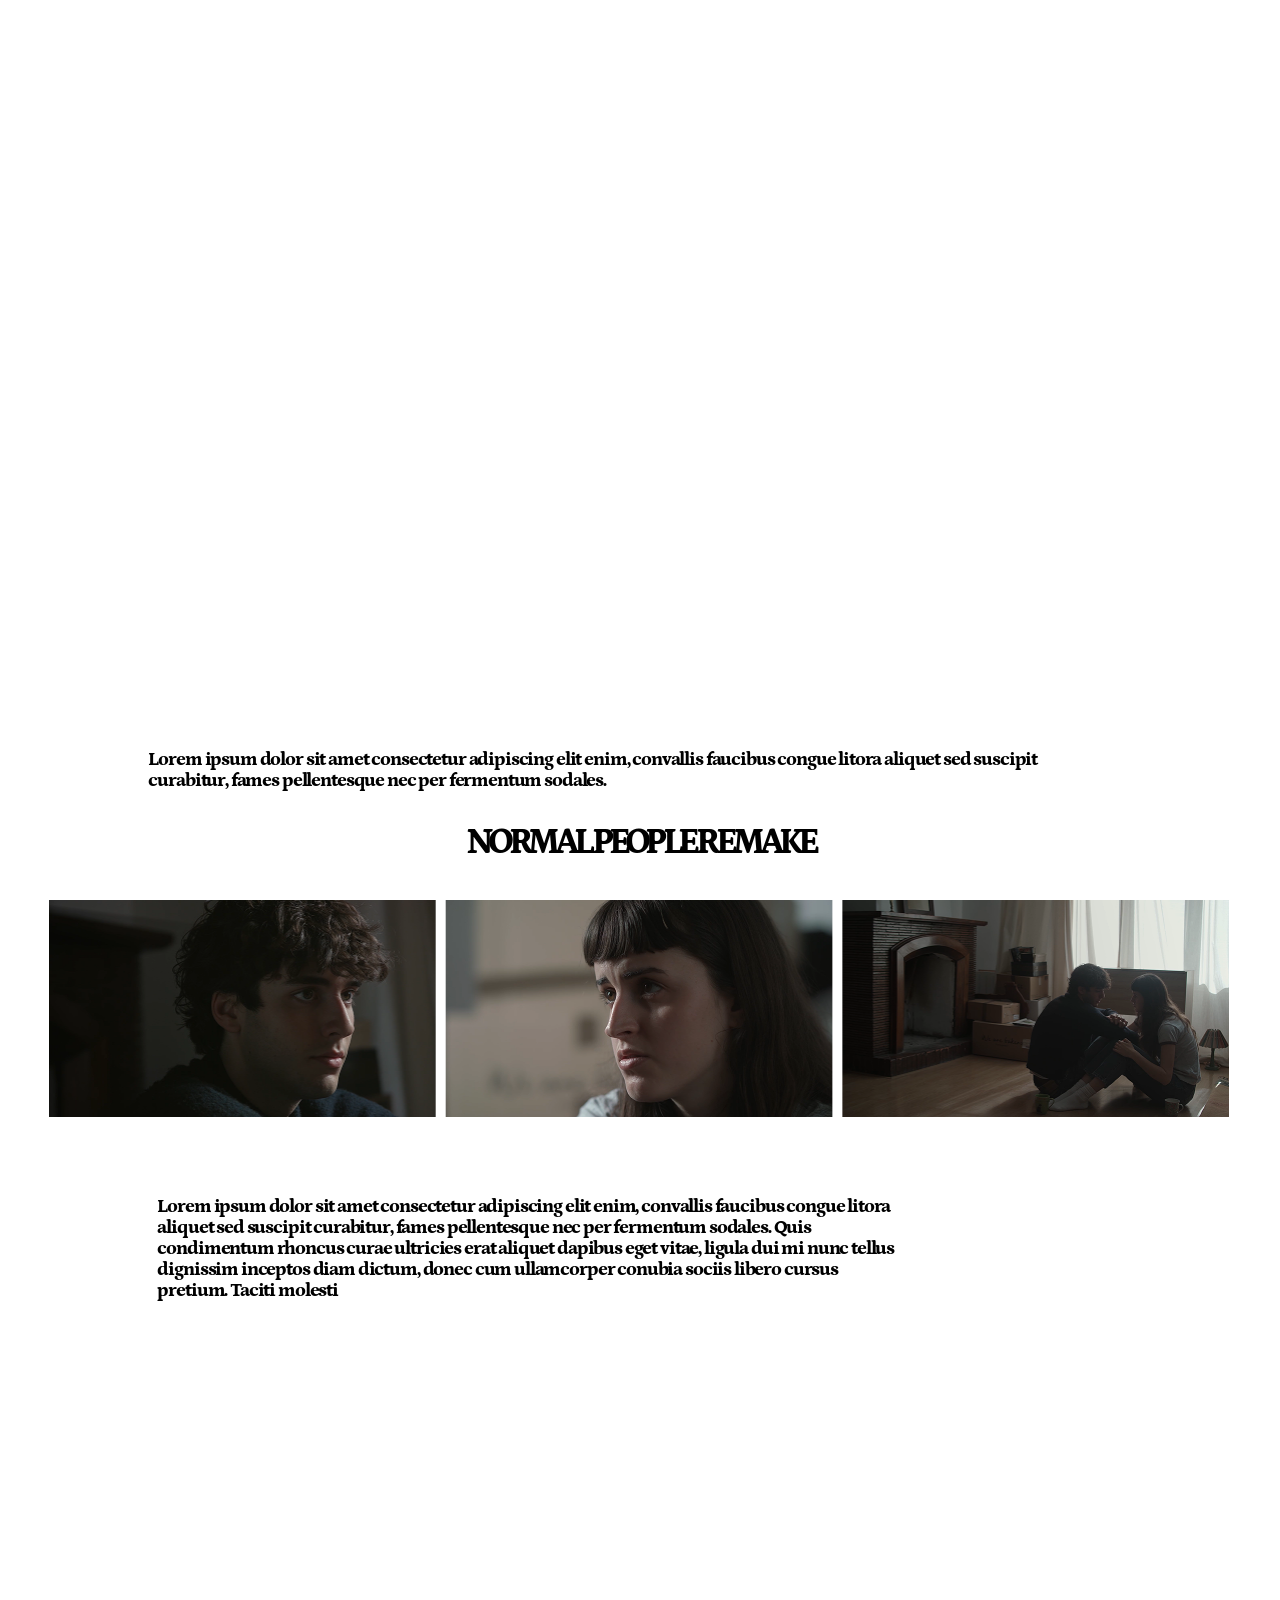
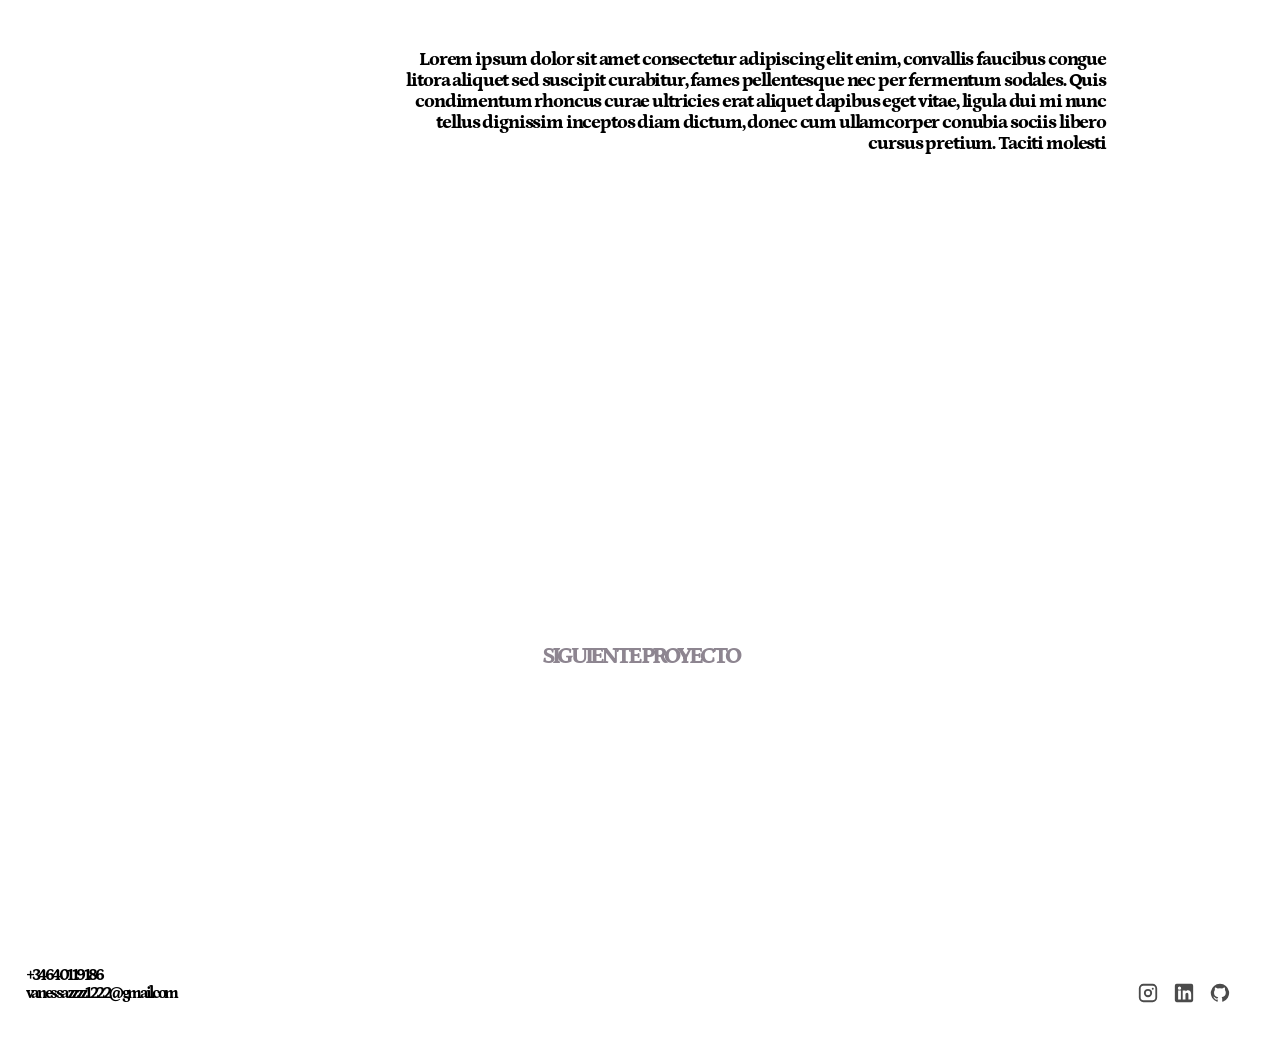
==== normal.html @ d966ba02 "Add files via upload" ====
<!doctype html>
<html lang="es">
  <head>
    <meta charset="UTF-8" />
    <meta name="viewport" content="width=device-width, initial-scale=1" />
    <title>NORMAL PEOPLE REMAKE · VANESSA RAMOS</title>
    <link
      href="https://fonts.googleapis.com/css2?family=Petrona:wght@800&display=swap"
      rel="stylesheet"
    />
    <link rel="stylesheet" href="styles.css" />
  </head>
  <body>
    <main class="pagina pagina--normal">
      <!-- CABECERA: el vídeo de ANORMAL PEOPLE REMAKE -->
      <header class="cabecera">
        <video
          class="project__video"
          src="MEDIA/NORMAL GENT.mov"
          autoplay
          loop
          playsinline
        ></video>
        <h1 class="project__title">NORMAL PEOPLE REMAKE</h1>
        <a class="hero__name" href="index.html">Vanessa Ramos</a>
      </header>

      <p class="texto texto--intro">
        Lorem ipsum dolor sit amet consectetur adipiscing elit enim, convallis
        faucibus congue litora aliquet sed suscipit curabitur, fames
        pellentesque nec per fermentum sodales.
      </p>

      <h2 class="pagina__titulo">NORMAL PEOPLE REMAKE</h2>

      <img
        class="fotos"
        src="MEDIA/FOTOS/FPS NP.png"
        alt="Fotogramas de Normal People"
      />

      <p class="texto texto--izquierda">
        Lorem ipsum dolor sit amet consectetur adipiscing elit enim, convallis
        faucibus congue litora aliquet sed suscipit curabitur, fames
        pellentesque nec per fermentum sodales. Quis condimentum rhoncus curae
        ultricies erat aliquet dapibus eget vitae, ligula dui mi nunc tellus
        dignissim inceptos diam dictum, donec cum ullamcorper conubia sociis
        libero cursus pretium. Taciti molesti
      </p>

      <p class="texto texto--derecha">
        Lorem ipsum dolor sit amet consectetur adipiscing elit enim, convallis
        faucibus congue litora aliquet sed suscipit curabitur, fames
        pellentesque nec per fermentum sodales. Quis condimentum rhoncus curae
        ultricies erat aliquet dapibus eget vitae, ligula dui mi nunc tellus
        dignissim inceptos diam dictum, donec cum ullamcorper conubia sociis
        libero cursus pretium. Taciti molesti
      </p>

      <address class="pie__contacto">
        <a href="tel:+34640119186">+34640119186</a>
        <a href="mailto:vanessazzzz1222@gmail.com">vanessazzzz1222@gmail.com</a>
      </address>

      <div class="social pie__redes">
        <a
          href="https://www.instagram.com/neszz.zzz/"
          target="_blank"
          rel="noopener"
          aria-label="Instagram"
        >
          <svg viewBox="0 0 24 24" aria-hidden="true">
            <path
              d="M7 2h10a5 5 0 0 1 5 5v10a5 5 0 0 1-5 5H7a5 5 0 0 1-5-5V7a5 5 0 0 1 5-5Zm0 2a3 3 0 0 0-3 3v10a3 3 0 0 0 3 3h10a3 3 0 0 0 3-3V7a3 3 0 0 0-3-3H7Zm5 3.5a4.5 4.5 0 1 1 0 9 4.5 4.5 0 0 1 0-9Zm0 2a2.5 2.5 0 1 0 0 5 2.5 2.5 0 0 0 0-5Zm5.2-3.2a1.1 1.1 0 1 1 0 2.2 1.1 1.1 0 0 1 0-2.2Z"
            />
          </svg>
        </a>
        <a
          href="https://www.linkedin.com/in/vanessa-ramos-monta%C3%B1es-3233773a3/"
          target="_blank"
          rel="noopener"
          aria-label="LinkedIn"
        >
          <svg viewBox="0 0 24 24" aria-hidden="true">
            <path
              d="M4 2h16a2 2 0 0 1 2 2v16a2 2 0 0 1-2 2H4a2 2 0 0 1-2-2V4a2 2 0 0 1 2-2Zm1.6 7.2V19h3V9.2h-3ZM7.1 4.9a1.8 1.8 0 1 0 0 3.6 1.8 1.8 0 0 0 0-3.6Zm3.5 4.3V19h3v-5.2c0-1.4.6-2.2 1.7-2.2s1.5.8 1.5 2.2V19h3v-5.9c0-2.7-1.4-4.1-3.4-4.1-1.3 0-2.2.7-2.7 1.4V9.2h-3.1Z"
            />
          </svg>
        </a>
        <a
          href="https://github.com/VanessaRamosM"
          target="_blank"
          rel="noopener"
          aria-label="GitHub"
        >
          <svg viewBox="0 0 24 24" aria-hidden="true">
            <path
              d="M12 2a10 10 0 0 0-3.2 19.5c.5.1.7-.2.7-.5v-1.8c-2.8.6-3.4-1.2-3.4-1.2-.5-1.1-1.1-1.4-1.1-1.4-.9-.6.1-.6.1-.6 1 .1 1.5 1 1.5 1 .9 1.5 2.3 1.1 2.9.8.1-.7.3-1.1.6-1.3-2.2-.3-4.6-1.1-4.6-5 0-1.1.4-2 1-2.7-.1-.3-.4-1.3.1-2.7 0 0 .8-.3 2.8 1a9.6 9.6 0 0 1 5 0c2-1.3 2.8-1 2.8-1 .5 1.4.2 2.4.1 2.7.6.7 1 1.6 1 2.7 0 3.9-2.4 4.7-4.6 5 .4.3.7.9.7 1.8v2.7c0 .3.2.6.7.5A10 10 0 0 0 12 2Z"
            />
          </svg>
        </a>
      </div>
    </main>
    <script>
      // Audio de la cabecera: si Chrome lo bloquea, se activa con el primer clic
      const videoCabecera = document.querySelector(".cabecera video");

      videoCabecera.play().catch(() => {
        videoCabecera.muted = true;
        videoCabecera.play();
        document.addEventListener(
          "click",
          () => {
            videoCabecera.muted = false;
          },
          { once: true },
        );
      });
    </script>
    <script src="siguiente.js"></script>
  </body>
</html>
---- styles.css ----
/* ===== BASE ===== */
* {
  margin: 0;
  padding: 0;
  box-sizing: border-box;
}

body {
  background: black;
  color: white;
  font-family: "Petrona", serif;
  font-weight: 800;
}

a {
  color: inherit;
  text-decoration: none;
}

/* ===== ESTRUCTURA: DOS COLUMNAS ===== */
.page {
  display: grid;
  grid-template-columns: 61% 39%;
  height: 100vh;
}

/* ===== COLUMNA IZQUIERDA ===== */
.left {
  display: grid;
  grid-template-rows: 76fr 24fr; /* foto arriba, texto abajo */
  min-height: 0;
}

.hero {
  position: relative;
  overflow: hidden;
  container-type: size;
}

.hero__img {
  position: absolute;
  width: 100%;
  height: 100%;
  object-fit: cover;
  object-position: top; /* alinea la foto arriba y recorta por abajo */
}

/* Nombre arriba a la izquierda */
.hero__name {
  position: absolute;
  top: 22px;
  left: 24px;
  font-size: 20px;
  letter-spacing: -0.16em;
}

/* Teléfono, correo y redes abajo a la derecha */
.hero__contact {
  position: absolute;
  bottom: 24px;
  right: 24px;
  display: flex;
  flex-direction: column;
  align-items: flex-end;
  font-style: normal;
  font-size: 16px;
  letter-spacing: -0.16em;
}

.social {
  display: flex;
  gap: 14px;
  margin-top: 12px;
}

.social svg {
  width: 22px;
  height: 22px;
  fill: white;
  display: block;
}

/* Bloque blanco de texto */
.about {
  background: white;
  color: #8d8590;
  padding: 18px 22px;
  overflow-y: auto;
}

.about p {
  font-size: 20px;
  letter-spacing: -0.06em;
}

/* ===== COLUMNA DERECHA: VÍDEOS ===== */
.right {
  overflow-y: auto;
  scrollbar-width: none; /* oculta la barra de scroll */
  min-height: 0;
}

.project {
  position: relative;
  height: 76vh; /* misma altura que la foto principal */
}

.project__video {
  position: absolute;
  width: 100%;
  height: 100%;
  object-fit: cover;
}

/* Nombre del proyecto centrado sobre el vídeo */
.project__title {
  position: absolute;
  width: 100%;
  height: 100%;
  display: grid;
  place-items: center;
  font-size: 36px;
  letter-spacing: -0.16em;
}

/* ===== MÓVIL ===== */
@media (max-width: 800px) {
  .page {
    grid-template-columns: 1fr;
    height: auto;
  }

  .left {
    height: 100vh;
  }

  .right {
    overflow: visible;
  }

  .project {
    height: 70vh;
  }
}
/* ===== TEXTO BORROSO Y SEMITRANSPARENTE ===== */

.hero__contact > a,
.project__title {
  filter: blur(0.5px);
  opacity: 0.7;
}
.social {
  opacity: 0.7;
}
.hero__name {
  filter: blur(0.5px);
  opacity: 0.9;
}
/* ===== PÁGINA DE PROYECTO (simi.html) ===== */
.project--link {
  cursor: pointer;
}

/* La página mantiene las proporciones del diseño de Figma (398 x 843) */
.pagina {
  position: relative;
  aspect-ratio: 398 / 843;
  background: white;
  color: black;
}

/* Todos los elementos se colocan con porcentajes sobre la página */
.pagina > * {
  position: absolute;
}

.cabecera {
  top: 0;
  left: 0;
  width: 100%;
  height: 26.3%;
  color: white;
}

.cabecera .project__title {
  pointer-events: none;
}

.texto {
  font-size: 1.5vw;
  letter-spacing: -0.06em;
}

.texto--intro {
  top: 27.6%;
  left: 11.6%;
  width: 73%;
}

.pagina__titulo {
  top: 31.1%;
  left: 0;
  width: 100%;
  transform: translateY(-50%);
  text-align: center;
  font-size: 36px;
  font-weight: 800;
  letter-spacing: -0.16em;
}

.fotos {
  top: 33.2%;
  left: 2.8%;
  width: 94.4%;
}

.texto--izquierda {
  top: 46.4%;
  left: 11.6%;
  width: 58.5%;
}

.texto--derecha {
  top: 62.2%;
  left: 24.4%;
  width: 58.5%;
  text-align: right;
}

.pie__contacto {
  bottom: 2.4%;
  left: 2%;
  display: flex;
  flex-direction: column;
  font-style: normal;
  font-size: 16px;
  letter-spacing: -0.16em;
}

.pie__redes {
  bottom: 2.2%;
  right: 3.5%;
  margin-top: 0;
}

.pagina .social svg {
  fill: black;
}

/* ===== Ajustes de delusion.html ===== */
.pagina--delusion .texto--derecha {
  top: 63%;
  left: 27.1%;
}

.pagina--delusion .pie__contacto {
  bottom: 1.8%;
}

.pagina--delusion .pie__redes {
  bottom: 1.5%;
}
/* ===== irene.html ===== */
.pagina--irene {
  aspect-ratio: 398 / 1027;
}

.pagina--irene .cabecera {
  height: 21.6%;
}

.pagina--irene .texto--intro {
  top: 22.7%;
}

.pagina--irene .pagina__titulo {
  top: 25.5%;
}

/* Cuadrícula de fotos: 3 columnas */
.galeria {
  top: 27.1%;
  left: 2%;
  width: 95.5%;
  display: grid;
  grid-template-columns: repeat(3, 1fr);
  column-gap: 1%;
  row-gap: 0.5vw;
}

.galeria img {
  width: 100%;
  aspect-ratio: 3 / 2;
  object-fit: cover;
  display: block;
}

/* La séptima foto va sola, en la columna del centro */
.galeria img:nth-child(7) {
  grid-column: 2;
}

.texto--lateral-izq {
  top: 48.8%;
  left: 3.8%;
  width: 25.4%;
}

.texto--lateral-der {
  top: 48.8%;
  left: 70.6%;
  width: 25.4%;
  text-align: right;
}

.texto--centro {
  top: 66.5%;
  left: 32.2%;
  width: 35.2%;
  text-align: center;
}

.pagina--irene .pie__contacto {
  bottom: 0.8%;
}

.pagina--irene .pie__redes {
  bottom: 0.7%;
  right: 4%;
}

/* El vídeo de Irene trae bordes negros: se amplía para taparlos */
.pagina--irene .cabecera {
  overflow: hidden;
}

.pagina--irene .project__video {
  transform: scale(1.25);
}

/* ===== sound.html ===== */
.pagina--sound {
  aspect-ratio: 398 / 1027;
}

.pagina--sound .cabecera {
  height: 21.6%;
}

.pagina--sound .texto--intro {
  top: 22.7%;
}

.pagina--sound .pagina__titulo {
  top: 25.5%;
}

/* La quinta foto va en la tercera columna (el hueco del centro es para el texto) */
.pagina--sound .galeria img:nth-child(5) {
  grid-column: 3;
}

.texto--medio {
  top: 39.7%;
  left: 40%;
  width: 21%;
  text-align: center;
}

.pagina--sound .texto--izquierda {
  top: 55.7%;
  left: 12%;
  width: 36%;
}

.pagina--sound .texto--derecha {
  top: 65%;
  left: 52.3%;
  width: 35.4%;
}

.pagina--sound .pie__contacto {
  bottom: 1%;
}

.pagina--sound .pie__redes {
  bottom: 0.9%;
  right: 4%;
}

/* El vídeo de Sound trae bordes negros: se amplía para taparlos */
.pagina--sound .cabecera {
  overflow: hidden;
}

.pagina--sound .project__video {
  transform: scale(1.25);
}
/* ===== normal.html ===== */
.pagina--normal {
  aspect-ratio: 398 / 823;
}

.pagina--normal .cabecera {
  height: 27%;
}

.pagina--normal .texto--intro {
  top: 28.3%;
}

.pagina--normal .pagina__titulo {
  top: 31.8%;
}

.pagina--normal .fotos {
  top: 34%;
  left: 3.8%;
  width: 92.2%;
}

.pagina--normal .texto--izquierda {
  top: 45.2%;
  left: 12.3%;
}

.pagina--normal .texto--derecha {
  top: 62.3%;
  left: 29.9%;
  width: 56.5%;
}

.pagina--normal .pie__contacto {
  bottom: 1.7%;
}

.pagina--normal .pie__redes {
  bottom: 1.6%;
  right: 3.8%;
}

/* Títulos en mayúscula */
.project__title,
.pagina__titulo,
.hero__name,
.hero__projects {
  text-transform: uppercase;
}
/* ===== BOTÓN "SIGUIENTE PROYECTO" ===== */
.siguiente {
  left: 50%;
  bottom: 29.5vw;
  transform: translateX(-50%);
  display: flex;
  flex-direction: column;
  align-items: center;
  gap: 1.2vw;
}

.siguiente__caja {
  position: relative;
  width: 7.3vw;
  aspect-ratio: 1;
  overflow: hidden;
}

.siguiente__video {
  position: absolute;
  inset: 0;
  width: 100%;
  height: 100%;
  object-fit: cover;
  opacity: 0;
  transform: scale(1.05);
}

.siguiente__video.activo {
  opacity: 1;
}

.siguiente__texto {
  font-size: 24px;
  letter-spacing: -0.16em;
  color: #8d8590;
  white-space: nowrap;
}

/* ===== MAS TRANSICIONES ===== */

@view-transition {
  navigation: auto;
}

::view-transition-old(root),
::view-transition-new(root) {
  animation-duration: 0.6s;
}

/* ===== IMÁGENES QUE APARECEN AL HACER SCROLL ===== */
@keyframes aparecer {
  from {
    opacity: 0;
    filter: blur(12px);
    transform: translateY(150px);
  }
  to {
    opacity: 1;
    filter: blur(0);
    transform: translateY(0);
  }
}

@media (prefers-reduced-motion: no-preference) {
  .fotos,
  .galeria img {
    animation: aparecer linear both;
    animation-timeline: view();
    animation-range: entry 0% entry 70%;
  }
}

/* ===== VÍDEO DE CABECERA: SE DIFUMINA Y SUBE AL HACER SCROLL ===== */
@keyframes desaparecer {
  from {
    opacity: 1;
    filter: blur(0);
    translate: 0 0;
    scale: 1;
  }
  to {
    opacity: 0;
    filter: blur(12px);
    translate: 0 -150px;
    scale: 1.08;
  }
}

@supports (animation-timeline: view()) {
  @media (prefers-reduced-motion: no-preference) {
    .cabecera {
      overflow: hidden;
    }

    .cabecera .project__video {
      animation: desaparecer linear both;
      animation-timeline: view();
      animation-range: exit 0% exit 100%;
    }
  }
}

/* Recorta sin crear zona de scroll, para que la animación del scroll funcione */
.pagina .cabecera {
  overflow: clip;
}
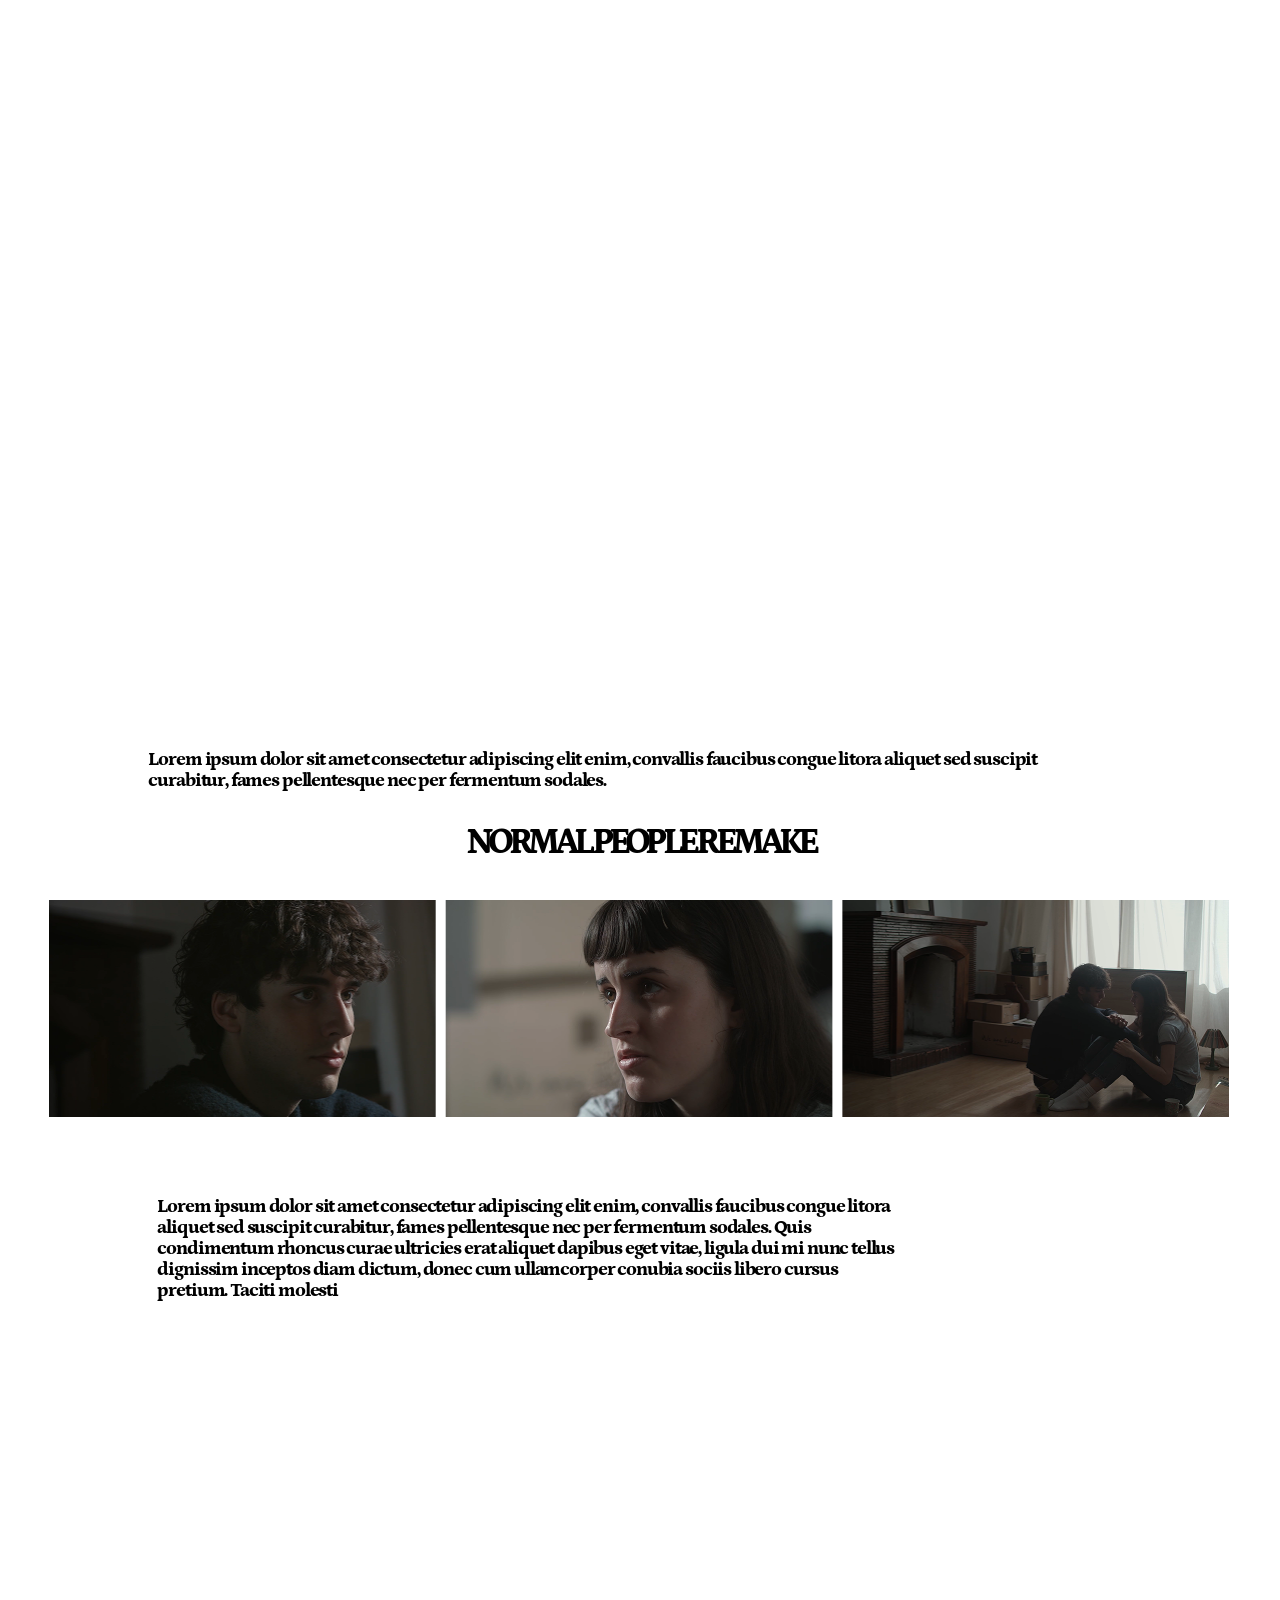
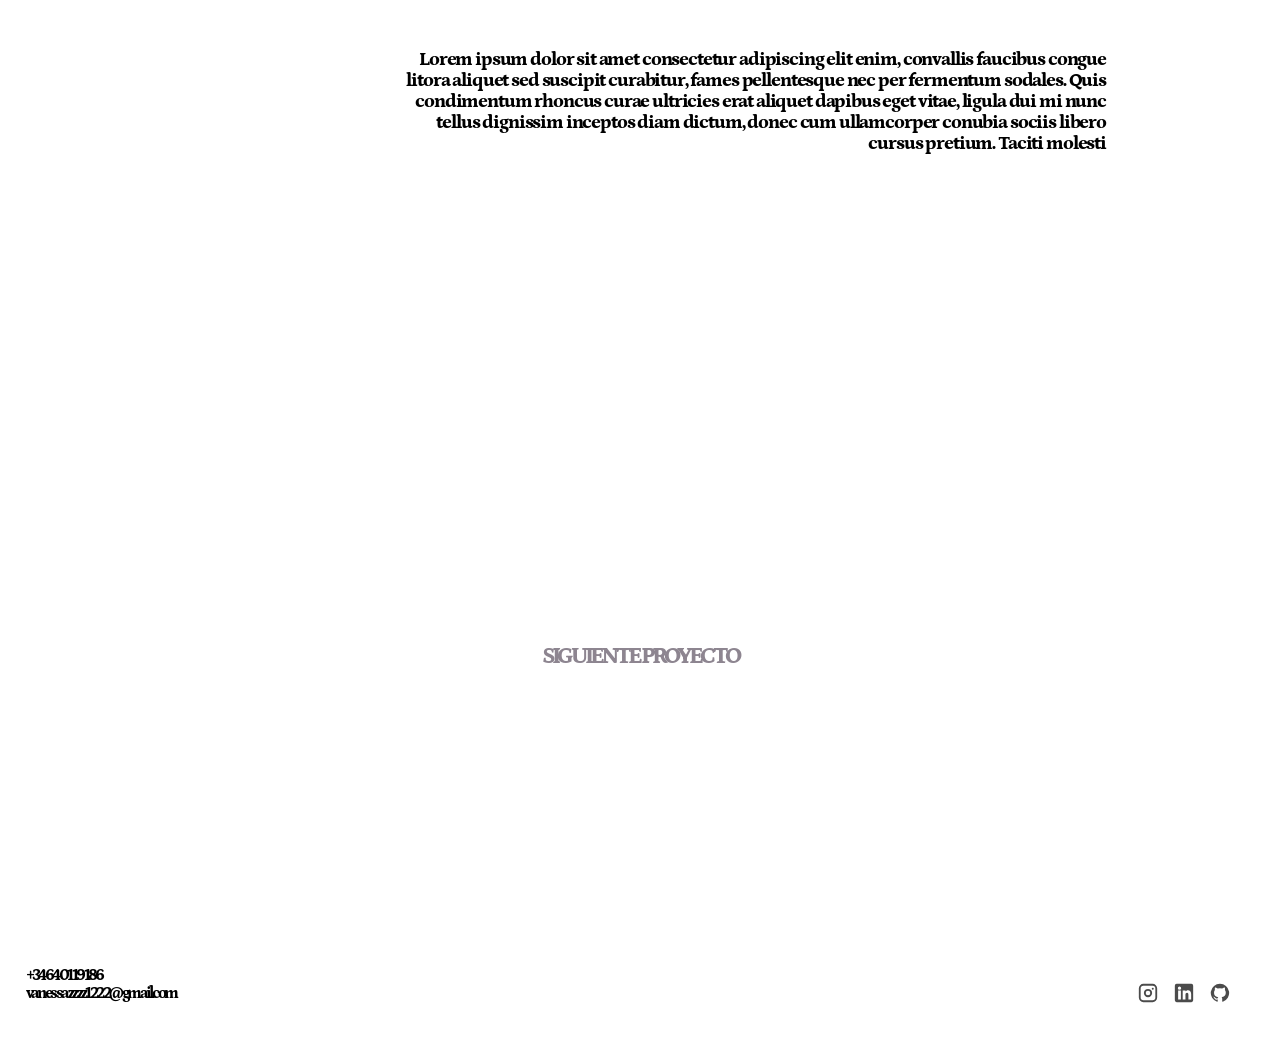
==== commit e60f1c4c: "Add files via upload" ====
--- a/normal.html
+++ b/normal.html
@@ -14,13 +14,12 @@
     <main class="pagina pagina--normal">
       <!-- CABECERA: el vídeo de ANORMAL PEOPLE REMAKE -->
       <header class="cabecera">
-        <video
-          class="project__video"
-          src="MEDIA/NORMAL GENT.mov"
-          autoplay
-          loop
-          playsinline
-        ></video>
+        <iframe
+          class="project__video yt"
+          src="https://www.youtube.com/embed/yI6a0_YDJGU?autoplay=1&mute=1&loop=1&playlist=yI6a0_YDJGU&controls=0&modestbranding=1&playsinline=1&rel=0&enablejsapi=1"
+          allow="autoplay"
+          title="Normal People Remake"
+        ></iframe>
         <h1 class="project__title">NORMAL PEOPLE REMAKE</h1>
         <a class="hero__name" href="index.html">Vanessa Ramos</a>
       </header>
@@ -102,20 +101,23 @@
       </div>
     </main>
     <script>
-      // Audio de la cabecera: si Chrome lo bloquea, se activa con el primer clic
-      const videoCabecera = document.querySelector(".cabecera video");
+      // Audio de la cabecera: se activa con el primer clic en la página
+      const cabecera = document.querySelector(".cabecera iframe");
 
-      videoCabecera.play().catch(() => {
-        videoCabecera.muted = true;
-        videoCabecera.play();
-        document.addEventListener(
-          "click",
-          () => {
-            videoCabecera.muted = false;
-          },
-          { once: true },
-        );
-      });
+      document.addEventListener(
+        "click",
+        () => {
+          cabecera.contentWindow.postMessage(
+            '{"event":"command","func":"unMute","args":""}',
+            "*",
+          );
+          cabecera.contentWindow.postMessage(
+            '{"event":"command","func":"playVideo","args":""}',
+            "*",
+          );
+        },
+        { once: true },
+      );
     </script>
     <script src="siguiente.js"></script>
   </body>
--- a/styles.css
+++ b/styles.css
@@ -553,3 +553,43 @@
 .pagina .cabecera {
   overflow: clip;
 }
+
+/* ===== VÍDEOS DE YOUTUBE ===== */
+.cabecera,
+.project,
+.siguiente__caja {
+  container-type: size;
+}
+
+.yt {
+  --ancho: max(100cqw, 100cqh * 16 / 9);
+  --alto: max(100cqh, 100cqw * 9 / 16);
+  position: absolute;
+  top: 50%;
+  left: 50%;
+  width: var(--ancho);
+  height: var(--alto);
+  margin: calc(var(--alto) / -2) 0 0 calc(var(--ancho) / -2);
+  border: 0;
+  pointer-events: none;
+}
+
+/* ===== VÍDEOS DE YOUTUBE ===== */
+.cabecera,
+.project,
+.siguiente__caja {
+  container-type: size;
+}
+
+.yt {
+  --ancho: max(100cqw, 100cqh * 16 / 9);
+  --alto: max(100cqh, 100cqw * 9 / 16);
+  position: absolute;
+  top: 50%;
+  left: 50%;
+  width: var(--ancho);
+  height: var(--alto);
+  margin: calc(var(--alto) / -2) 0 0 calc(var(--ancho) / -2);
+  border: 0;
+  pointer-events: none;
+}
